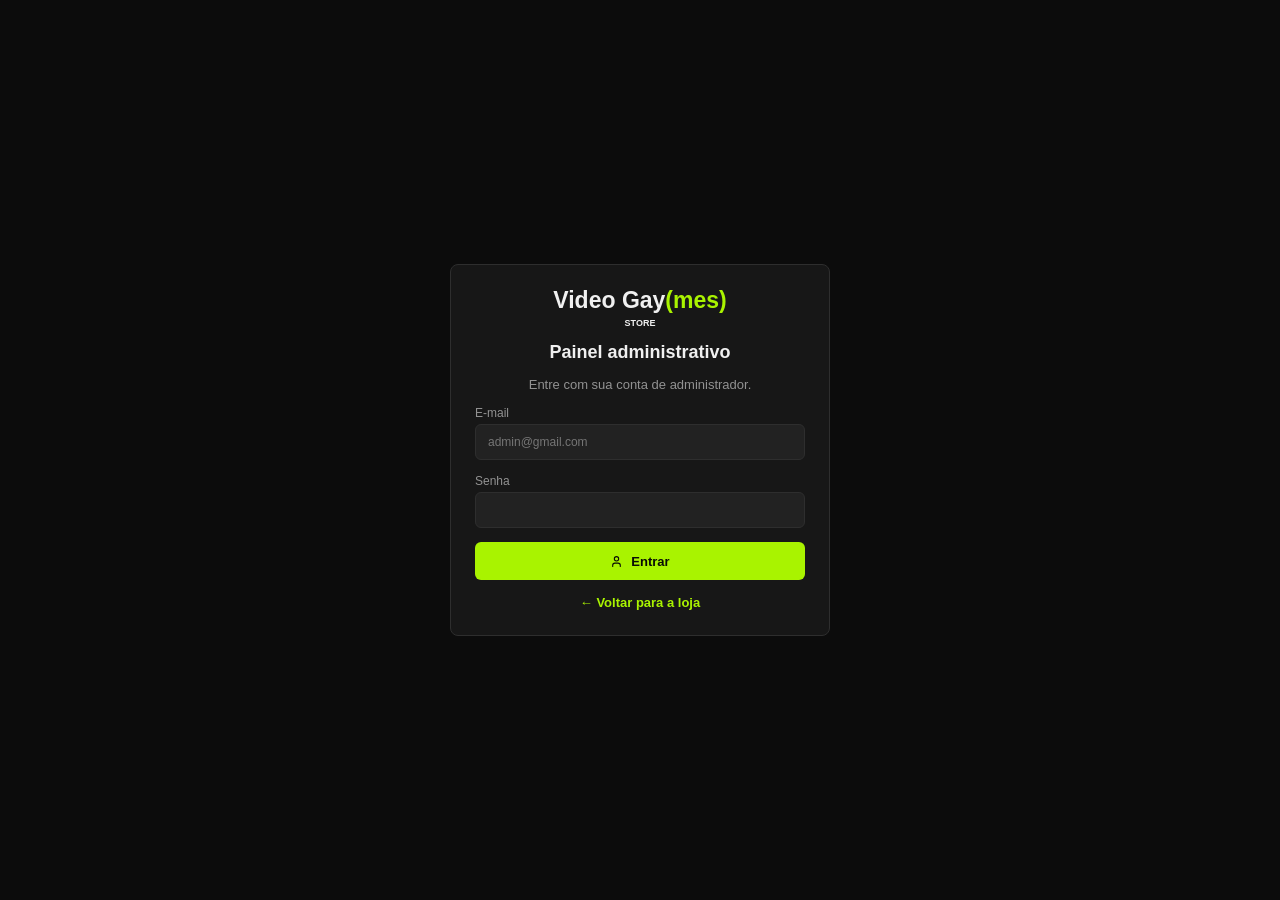
==== video-gaymes-store-c/admin.html @ 2ef9c282 "Add files via upload" ====
<!DOCTYPE html>
<html lang="pt-BR">
<head>
  <meta charset="utf-8">
  <meta name="viewport" content="width=device-width, initial-scale=1">
  <title>Painel administrativo — Video Gay(mes) Store</title>
  <meta name="robots" content="noindex, nofollow">
  <link rel="icon" href="favicon.ico">
  <link rel="stylesheet" href="style.css">
</head>
<body data-page="admin">
  <div id="admin"></div>
  <script src="app.js"></script>
  <script src="admin.js"></script>
</body>
</html>
---- video-gaymes-store-c/style.css ----
:root{--background:oklch(.155 0 0);--foreground:oklch(.955 0 0);--card:oklch(.205 0 0);--primary:oklch(.88 .24 128);--primary-foreground:oklch(.15 .015 128);--secondary:oklch(.25 0 0);--muted-foreground:oklch(.66 0 0);--accent:oklch(.88 .24 128);--border:oklch(.3 0 0);--destructive:oklch(.7 .19 30);--overlay:oklch(.1 0 0 /.85);--brand-deep:oklch(.47 .16 142);--hero-shade:linear-gradient(90deg,oklch(.12 0 0 /.98),oklch(.12 0 0 /.62) 40%,oklch(.12 0 0 /.02) 75%),linear-gradient(0deg,oklch(.155 0 0),transparent 40%)}
*{box-sizing:border-box;border-color:var(--border);letter-spacing:0}
body{margin:0;background:var(--background);color:var(--foreground);font-family:'Segoe UI',Arial,sans-serif}
h1,h2,h3,h4,p{margin:0}a{text-decoration:none;color:inherit}
button,input,select{font:inherit;color:inherit}button{cursor:pointer}
input,select{background:var(--secondary);border:1px solid var(--border);border-radius:6px;padding:10px 12px;min-width:0}
input:focus,select:focus{outline:1px solid var(--accent)}
svg.i{width:1em;height:1em;stroke:currentColor;fill:none;stroke-width:2;stroke-linecap:round;stroke-linejoin:round;vertical-align:-.125em;flex-shrink:0}
.hidden{display:none!important}.text-primary{color:var(--primary)}.muted{color:var(--muted-foreground)}.danger{color:var(--destructive)}

/* botões */
.btn{display:inline-flex;align-items:center;justify-content:center;gap:8px;height:38px;padding:0 16px;border-radius:6px;border:1px solid transparent;background:var(--primary);color:var(--primary-foreground);font-size:13px;font-weight:600;transition:filter .2s}
.btn:hover{filter:brightness(1.1)}.btn:disabled{opacity:.5;cursor:not-allowed}
.btn.lg{height:44px;padding:0 24px}.btn.sm{height:30px;padding:0 10px;font-size:12px}
.btn.outline{background:transparent;border-color:var(--border);color:var(--foreground)}
.btn.outline:hover{background:var(--secondary)}
.btn.ghost{background:transparent;color:var(--foreground)}.btn.ghost:hover{background:var(--secondary)}
.btn.secondary{background:var(--secondary);color:var(--foreground)}
.btn.destructive{background:var(--destructive);color:#111}
.btn.icon{width:38px;padding:0}.btn.icon.sm{width:30px}
.btn.link{background:none;color:var(--primary);padding:0;height:auto}

/* loja */
.container-store{max-width:1320px;margin:auto;padding:0 48px}
.brand{font-size:23px;line-height:1;font-weight:800;white-space:nowrap}.brand em{font-style:normal;color:var(--accent)}.brand small{display:block;font-size:9px;font-weight:600;margin-top:7px}
.store-header{border-bottom:1px solid var(--border);height:91px;display:flex;align-items:center;gap:44px}
.header-nav{display:flex;gap:26px;align-items:center;font-size:13px}
.header-nav button{background:none;border:0;padding:0}.header-nav .active{color:var(--accent)}
.header-search{position:relative;margin-left:auto;max-width:280px;flex:1}
.header-search input{width:100%;padding-left:37px;font-size:12px;background:var(--card)}
.header-search svg{position:absolute;left:12px;top:12px;color:var(--muted-foreground)}
.header-actions{display:flex;gap:14px;align-items:center}.header-actions .sep{height:20px;border-left:1px solid var(--border)}
.header-actions .btn{position:relative}
.cart-count{position:absolute;right:-3px;top:-3px;background:var(--accent);color:var(--primary-foreground);border-radius:50%;width:15px;height:15px;font-size:10px;display:flex;align-items:center;justify-content:center}
.announcement{text-align:center;font-size:11px;color:var(--muted-foreground);padding:10px;border-bottom:1px solid var(--border)}.announcement span{color:var(--accent)}
.hero{height:540px;position:relative;overflow:hidden}
.hero-image{position:absolute;inset:0}
.hero:after{content:'';position:absolute;inset:0;background:var(--hero-shade);pointer-events:none}
.hero-content{position:relative;z-index:1;padding:77px 48px 0;max-width:1320px;margin:auto}
.eyebrow{font-size:11px;font-weight:700;color:var(--accent);display:flex;gap:8px;align-items:center}.eyebrow:before{content:'';width:6px;height:6px;background:var(--accent)}
.hero h1{font-size:68px;line-height:1.06;max-width:600px;font-weight:800;margin:23px 0 18px}
.hero p{font-size:14px;color:var(--muted-foreground);max-width:365px;line-height:1.8}
.hero-price{display:flex;gap:14px;align-items:center;margin:24px 0 18px}.hero-price strong{font-size:30px}
.discount{background:var(--accent);color:var(--primary-foreground);font-size:11px;font-weight:800;padding:4px 7px;border-radius:3px}
.old-price{text-decoration:line-through;color:var(--muted-foreground);font-size:12px}
.hero-cta{display:flex;gap:12px}
.hero-bottom{position:absolute;z-index:2;bottom:24px;left:48px;right:48px;display:flex;align-items:center;justify-content:space-between}
.slide-dots{display:flex;gap:6px}.slide-dots button{height:3px;width:22px;padding:0;border:0;background:var(--border)}.slide-dots button.current{width:48px;background:var(--accent)}
.slide-nav{display:flex;align-items:center;gap:16px;font-size:12px;color:var(--muted-foreground)}
.platform-band{display:flex;justify-content:space-between;align-items:center;padding:24px 0 28px;border-bottom:1px solid var(--border);gap:20px}
.platform-options{display:flex;gap:8px}.platform-label{font-size:11px;color:var(--muted-foreground)}.platform-options .btn{font-size:11px;height:34px}
.section-heading{display:flex;align-items:center;justify-content:space-between;margin:37px 0 20px;gap:12px}
.section-heading h2{font-size:23px;font-weight:700;display:flex;align-items:center;gap:10px}.section-heading h2 svg{color:var(--accent)}
.section-heading p{font-size:12px;color:var(--muted-foreground);margin-top:6px}
.game-grid{display:grid;grid-template-columns:repeat(4,minmax(0,1fr));gap:20px}
.game-card{background:var(--card);border:1px solid var(--border);border-radius:6px;overflow:hidden;transition:transform .25s,border-color .25s;cursor:pointer;transition:border-color .15s}
.game-card:hover{border-color:var(--accent)}
.game-cover{position:relative;aspect-ratio:460/215;overflow:hidden}.game-cover .cover{width:100%;height:100%}
.cover{display:flex;align-items:flex-end;padding:10px;font-weight:800;font-size:15px;color:#fff;text-shadow:0 2px 8px #000}
.game-cover .discount{position:absolute;top:12px;left:12px}
.wish-button{position:absolute;right:8px;top:7px;background:var(--overlay)!important}.wish-button.on svg{fill:var(--primary);color:var(--primary)}
.game-info{padding:16px}.platform-name{font-size:9px;color:var(--muted-foreground);display:flex;gap:6px;align-items:center}
.game-info h3{font-size:15px;font-weight:600;margin:9px 0 18px;white-space:nowrap;overflow:hidden;text-overflow:ellipsis;cursor:pointer}
.game-price-line{display:flex;align-items:flex-end;justify-content:space-between}.game-price-line strong{display:block;font-size:21px;margin-top:3px}.game-price-line .btn{border:1px solid var(--border)}
.wide-promo{margin-top:38px;padding:26px 30px;border-top:1px solid var(--border);border-bottom:1px solid var(--border);display:flex;align-items:center;justify-content:space-between;background:var(--card)}
.wide-promo>div{display:flex;align-items:center;gap:20px}.wide-promo>div>svg{color:var(--primary);font-size:36px}
.wide-promo h3{font-size:19px;font-weight:650}.wide-promo p{color:var(--muted-foreground);font-size:12px;margin-top:5px}
.benefits{display:grid;grid-template-columns:repeat(3,1fr);padding:36px 0;gap:24px;border-bottom:1px solid var(--border)}
.benefits>div{display:flex;gap:14px;align-items:center}.benefits>div>svg{color:var(--accent);font-size:25px}.benefits strong{font-size:12px}.benefits p{color:var(--muted-foreground);font-size:11px;margin-top:4px}
.store-footer{display:flex;justify-content:space-between;align-items:center;padding:35px 0;color:var(--muted-foreground);font-size:11px}
.store-footer .brand-btn{background:none;border:0;padding:0;color:var(--foreground)}
.empty-state{text-align:center;padding:50px 10px;color:var(--muted-foreground)}
.sort-row{display:flex;justify-content:flex-end;margin-bottom:16px}.mobile-search{display:none;margin-bottom:16px}.mobile-search input{width:100%;font-size:12px}

/* modal e toasts */
.overlay{position:fixed;inset:0;background:var(--overlay);display:flex;align-items:center;justify-content:center;z-index:50;padding:12px}
.dialog{background:var(--card);border:1px solid var(--border);border-radius:8px;padding:24px;width:100%;max-width:480px;max-height:90vh;overflow:auto;display:flex;flex-direction:column;gap:14px;position:relative}.dialog>*{flex-shrink:0}
.dialog.wide{max-width:672px}.dialog h2{font-size:18px;font-weight:600}.dialog>.desc{font-size:13px;color:var(--muted-foreground)}
.dialog .close{position:absolute;right:12px;top:12px}
.detail-cover{aspect-ratio:460/215;width:100%;border-radius:4px;overflow:hidden}.detail-cover .cover{height:100%}
.cart-row{display:flex;gap:12px;align-items:center;padding:15px 0;border-bottom:1px solid var(--border)}
.cart-row .cover{width:80px;height:38px;border-radius:3px;flex-shrink:0;font-size:0}.cart-row h3{font-size:13px}.cart-row p{font-size:12px;color:var(--muted-foreground)}.cart-row .grow{flex:1}
.qty{display:flex;gap:8px;align-items:center;margin-top:8px;font-size:12px}.qty .btn{width:24px;height:24px;padding:0}
.row-between{display:flex;justify-content:space-between;font-size:14px}
#toasts{position:fixed;right:16px;bottom:16px;display:grid;gap:8px;z-index:100}
.toast{background:var(--card);border:1px solid var(--border);border-left:3px solid var(--accent);padding:12px 16px;border-radius:6px;font-size:13px;animation:rise-in .25s both}.toast.error{border-left-color:var(--destructive)}
.field{display:grid;gap:4px;font-size:12px;color:var(--muted-foreground)}.field input{width:100%}
.box{border:1px solid var(--border);border-radius:8px;padding:12px;font-size:13px}.box.flex{display:flex;justify-content:space-between}
.grid2{display:grid;grid-template-columns:1fr 1fr;gap:12px}.stack{display:grid;gap:8px}

/* admin */
.admin-shell{min-height:100vh;display:grid;grid-template-columns:226px 1fr}
.admin-sidebar{border-right:1px solid var(--border);padding:30px 18px;position:sticky;top:0;height:100vh;background:var(--card);display:flex;flex-direction:column}
.admin-sidebar .brand{font-size:21px;padding:0 10px}.admin-nav-label{font-size:9px;color:var(--muted-foreground);padding:32px 12px 12px}
.admin-nav{display:flex;flex-direction:column;gap:4px;overflow:auto}
.admin-nav .btn{justify-content:flex-start;font-size:12px;height:39px;color:var(--muted-foreground)}.admin-nav .btn.selected{background:var(--secondary);color:var(--accent);border-left:2px solid var(--accent)}
.admin-nav .count{margin-left:auto;font-size:10px}
.admin-bottom{margin-top:auto;border-top:1px solid var(--border);padding-top:15px;font-size:10px;color:var(--muted-foreground)}.admin-bottom p{padding:0 12px;margin-top:14px}
.admin-main{min-width:0}
.admin-topbar{height:78px;padding:0 34px;display:flex;align-items:center;justify-content:space-between;border-bottom:1px solid var(--border)}.admin-topbar h2{font-size:12px;color:var(--muted-foreground)}.admin-topbar h2 b{color:var(--foreground);font-weight:400}
.admin-topbar .who{display:flex;align-items:center;gap:12px;font-size:12px}.avatar{border-radius:6px;background:var(--secondary);width:32px;height:32px;display:flex;align-items:center;justify-content:center;color:var(--primary);font-size:12px;font-weight:700}
.admin-content{padding:30px 34px;max-width:1600px;margin:auto}
.admin-title{display:flex;align-items:center;justify-content:space-between;margin-bottom:25px;gap:15px}.admin-title h1{font-size:28px;font-weight:700}.admin-title p{font-size:12px;color:var(--muted-foreground);margin-top:5px}
.demo-badge{font-size:10px;border:1px solid var(--border);padding:6px 9px;color:var(--muted-foreground);border-radius:4px}
.stat-grid{display:grid;grid-template-columns:repeat(4,1fr);gap:16px}
.stat-card{border:1px solid var(--border);border-radius:6px;padding:19px;background:var(--card)}
.stat-label{display:flex;align-items:center;justify-content:space-between;font-size:11px;color:var(--muted-foreground)}.stat-card strong{font-size:26px;display:block;margin:16px 0 9px}.stat-change{font-size:10px;color:var(--accent)}.stat-change span{color:var(--muted-foreground);margin-left:5px}
.dashboard-charts,.dashboard-bottom{display:grid;grid-template-columns:1.8fr 1fr;gap:22px;margin-top:28px}.dashboard-bottom{margin-top:24px}
.chart-panel{min-width:0;border-top:1px solid var(--border);padding-top:20px}
.panel-heading{display:flex;justify-content:space-between;align-items:center;margin-bottom:18px;gap:10px}.panel-heading h3{font-size:14px;font-weight:650}.panel-heading p{font-size:11px;color:var(--muted-foreground);margin-top:5px}
.chart-frame{height:230px;width:100%}.chart-frame svg{width:100%;height:100%}
.status-list{display:grid;gap:12px;padding:20px 0;font-size:12px}.status-item{display:flex;justify-content:space-between}
progress{width:100%;height:5px;display:block;margin-top:7px;accent-color:var(--accent);border:0;border-radius:3px}progress::-webkit-progress-bar{background:var(--secondary);border-radius:3px}progress::-webkit-progress-value{background:var(--accent);border-radius:3px}
.table-wrap{overflow:auto}table{width:100%;border-collapse:collapse;font-size:11px;white-space:nowrap}
th{text-align:left;font-size:10px;font-weight:500;color:var(--muted-foreground);padding:13px 10px;background:var(--card)}th button{background:none;border:0;padding:0;font-size:10px;color:var(--muted-foreground)}
td{padding:15px 10px;border-bottom:1px solid var(--border)}.actions{display:flex;justify-content:flex-end;gap:4px}
.status-pill{display:inline-flex;padding:4px 8px;border-radius:4px;font-size:10px;background:var(--secondary);color:var(--muted-foreground)}.status-pill.positive{color:var(--accent);background:color-mix(in oklch,var(--brand-deep) 20%,transparent)}
.stock-row{display:flex;align-items:center;gap:10px;padding:12px 0;border-bottom:1px solid var(--border)}.stock-row .cover{width:62px;height:29px;border-radius:3px;font-size:0;flex-shrink:0}.stock-row .grow{flex:1}.stock-row h4{font-size:11px}.stock-row p{font-size:10px;color:var(--destructive);margin-top:3px}
.module-tabs{display:flex;gap:8px;margin-bottom:20px;flex-wrap:wrap}
.module-toolbar{display:flex;justify-content:space-between;gap:12px;margin-bottom:22px}.module-toolbar .left{display:flex;gap:12px;flex:1}.module-toolbar input{max-width:300px;width:100%;font-size:12px}.module-toolbar select{font-size:12px}.module-toolbar .right{display:flex;gap:8px}
.pager{display:flex;justify-content:space-between;align-items:center;margin-top:24px;font-size:12px;color:var(--muted-foreground)}.pager>div{display:flex;gap:12px;align-items:center}
.form-grid{display:grid;grid-template-columns:1fr 1fr;gap:14px;max-height:60vh;overflow:auto;padding:2px}.form-grid label{font-size:11px;display:flex;flex-direction:column;gap:6px;color:var(--muted-foreground)}.form-grid input,.form-grid select{font-size:12px;width:100%}
.admin-foot{padding:20px 32px;font-size:10px;color:var(--muted-foreground);border-top:1px solid var(--border);display:flex;justify-content:space-between}
dl{display:grid;grid-template-columns:1fr 1fr;gap:16px;font-size:12px;margin:0}dt{color:var(--muted-foreground);margin-bottom:4px}dd{margin:0;word-break:break-word}

@keyframes rise-in{from{opacity:0;transform:translateY(15px)}to{opacity:1;transform:none}}
@keyframes scene-in{from{opacity:.3;transform:scale(1.025)}to{opacity:1;transform:none}}
@media(min-width:1500px){.hero-content{padding-top:90px}.hero{height:580px}}
@media(max-width:1100px){.container-store{padding:0 28px}.store-header{gap:24px}.header-nav{gap:14px}.header-search{max-width:230px}.hero-content{padding-left:28px}.hero-bottom{left:28px;right:28px}.game-grid{gap:14px}.platform-options{gap:4px}.admin-shell{grid-template-columns:190px 1fr}.admin-content{padding:25px}.stat-grid{grid-template-columns:repeat(2,1fr)}}
@media(max-width:760px){
.container-store{padding:0 20px}.store-header{height:77px;gap:12px}.brand{font-size:20px}.header-nav,.header-search{display:none}.mobile-search{display:block}.header-actions{margin-left:auto;gap:5px}.announcement{font-size:10px}
.hero{height:510px}.hero-content{padding:70px 20px 0}.hero h1{font-size:48px;max-width:340px}.hero-bottom{left:20px;right:20px}.hero p{max-width:270px;font-size:12px}.hero-price strong{font-size:26px}.hero-cta{gap:8px}.hero-cta .btn{padding:0 14px;font-size:12px}
.platform-band{align-items:flex-start;flex-direction:column;gap:12px;padding:18px 0}.platform-options{overflow:auto;width:100%;padding-bottom:4px}.platform-options .btn{flex-shrink:0}
.game-grid{grid-template-columns:repeat(2,minmax(0,1fr));gap:12px}.game-info{padding:12px}.game-info h3{font-size:12px;margin-bottom:14px}.game-price-line strong{font-size:17px}.game-price-line .btn{width:28px;height:28px}.game-cover .discount{top:7px;left:7px;font-size:9px}.wish-button{width:26px;height:26px}
.section-heading h2{font-size:20px}.wide-promo{padding:20px;align-items:flex-start;gap:15px;flex-direction:column}.benefits{grid-template-columns:1fr}.store-footer{align-items:flex-start;gap:20px;flex-direction:column}
.admin-shell{grid-template-columns:1fr}.admin-sidebar{position:relative;height:auto;padding:18px}.admin-nav-label,.admin-bottom{display:none}.admin-nav{flex-direction:row;margin-top:20px}.admin-nav .btn{flex-shrink:0}.admin-topbar{height:60px;padding:0 20px}.admin-content{padding:24px 18px}.admin-title{align-items:flex-start;flex-wrap:wrap}.admin-title h1{font-size:23px}.stat-grid{gap:10px}.stat-card{padding:14px}.stat-card strong{font-size:22px}.stat-change span{display:none}.dashboard-charts,.dashboard-bottom{grid-template-columns:1fr}.form-grid{grid-template-columns:1fr}.module-toolbar{flex-wrap:wrap}.module-toolbar .left{flex-wrap:wrap}}
@media(prefers-reduced-motion:reduce){*,*:before,*:after{animation:none!important;transition:none!important}}

/* ===== catálogo v2 ===== */
.cover{position:relative;overflow:hidden}.cover img{position:absolute;inset:0;width:100%;height:100%;object-fit:cover}
.cover-label{position:relative;z-index:1}.cover.loaded .cover-label{display:none}
.admin-link{height:34px;font-size:12px}.admin-link .i{font-size:14px}
.plat-badge{position:absolute;right:8px;bottom:8px;display:inline-flex;align-items:center;gap:5px;background:var(--overlay);padding:4px 8px;border-radius:4px;font-size:10px;font-weight:600;color:var(--foreground)}.plat-badge .i{color:var(--accent)}
.genre{display:block;font-size:10px;color:var(--muted-foreground);white-space:nowrap;overflow:hidden;text-overflow:ellipsis}
.game-info h3{margin:7px 0 10px}
.game-meta{display:flex;align-items:center;gap:8px;min-height:20px;margin-bottom:14px}
.score{display:inline-flex;align-items:center;justify-content:center;min-width:28px;height:20px;padding:0 5px;border-radius:3px;font-size:11px;font-weight:800;color:#111}
.score.good{background:#6c3}.score.mid{background:#fc3}.score.bad{background:#f66}.score.comm{background:var(--accent)}
.score.big{min-width:44px;height:44px;font-size:19px;border-radius:6px}
.stars{display:inline-flex;align-items:center;gap:4px;font-size:11px;color:var(--muted-foreground)}.stars svg{fill:var(--primary);color:var(--primary)}.stars b{color:var(--foreground);font-weight:600}
.game-price-line .old-price{display:block}
.chips{display:flex;gap:8px;flex-wrap:wrap;margin:0 0 22px}
.chip{background:var(--card);border:1px solid var(--border);border-radius:999px;padding:7px 14px;font-size:12px;color:var(--muted-foreground);transition:border-color .15s,color .15s}
.chip:hover{border-color:var(--accent);color:var(--foreground)}.chip.on{background:var(--accent);border-color:var(--accent);color:var(--primary-foreground);font-weight:700}
.sort-box{display:flex;align-items:center;gap:10px;font-size:12px;color:var(--muted-foreground)}.sort-box select{font-size:12px;padding:8px 10px}
.more{display:flex;justify-content:center;margin-top:30px}
.platform-options{flex-wrap:wrap;justify-content:flex-end}.platform-options .btn{font-size:12px;height:38px;padding:0 14px}.platform-options .btn svg{font-size:17px}
.section-heading{margin:34px 0 18px}
.dialog.wide{max-width:760px}
.detail-video{aspect-ratio:16/9;width:100%;border-radius:6px;overflow:hidden;background:#000;position:relative}
.detail-video iframe{position:absolute;inset:0;width:100%;height:100%;border:0}.detail-video .cover{height:100%;font-size:22px;align-items:center;justify-content:center}
.yt-link{font-size:11px;color:var(--muted-foreground);justify-self:end;margin-top:-6px}.yt-link:hover{color:var(--accent)}
.plat-line{display:flex;align-items:center;gap:7px;margin-top:5px}.plat-line .i{color:var(--accent)}
.ratings{display:grid;grid-template-columns:1fr 1fr;gap:12px}
.rate-box{display:flex;align-items:center;gap:12px;border:1px solid var(--border);border-radius:8px;padding:12px;font-size:12px}.rate-box small{display:block;color:var(--muted-foreground);font-size:10px;margin-top:3px}
.sec{font-size:14px;font-weight:650;margin-top:4px}
.synopsis{font-size:14px;line-height:1.7;color:var(--muted-foreground)}
.specs{display:grid;grid-template-columns:repeat(4,1fr);gap:12px;margin:0;font-size:12px}.specs dd{margin:0}
.buy-row{display:flex;justify-content:space-between;align-items:flex-end;gap:12px;border-top:1px solid var(--border);padding-top:16px;flex-wrap:wrap}
.big-price{display:block;font-size:30px;margin-top:4px}.buy-actions{display:flex;gap:8px}
.wish-btn.on svg{fill:var(--primary);color:var(--primary)}
.review{border-bottom:1px solid var(--border);padding:11px 0}.review-head{display:flex;justify-content:space-between;font-size:12px;margin-bottom:4px}.review p{font-size:13px;color:var(--muted-foreground)}
.review-form{display:grid;gap:10px;margin-top:6px}.review-form input[type=text],.review-form input:not([type]){width:100%}
.stars-pick{display:flex;gap:4px}.stars-pick button{background:none;border:0;padding:2px;color:var(--muted-foreground)}.stars-pick button.on{color:var(--primary)}.stars-pick button.on svg{fill:var(--primary)}
.admin-link span{display:inline}
@media(max-width:1100px){.game-grid{grid-template-columns:repeat(3,minmax(0,1fr))}}
@media(max-width:760px){.game-grid{grid-template-columns:repeat(2,minmax(0,1fr))}.admin-link span{display:none}.admin-link{width:34px;padding:0}.ratings{grid-template-columns:1fr}.specs{grid-template-columns:1fr 1fr}.section-heading{flex-wrap:wrap}.platform-options{justify-content:flex-start;flex-wrap:nowrap}.plat-badge{font-size:9px;padding:3px 6px}}

/* ===== mídia física: etiqueta e seção "sobre" ===== */
.tag-physical{display:inline-flex;align-items:center;font-size:10px;font-weight:700;letter-spacing:.02em;padding:4px 7px;border-radius:3px;border:1px solid var(--accent);color:var(--accent);background:oklch(.12 0 0 /.7)}
.game-cover .tag-physical{position:absolute;top:12px;left:12px}
.about{display:grid;grid-template-columns:minmax(0,1.05fr) minmax(0,1.3fr);gap:40px;align-items:center;margin:42px 0 8px;padding:34px;border:1px solid var(--border);border-radius:12px;background:linear-gradient(135deg,var(--card),oklch(.19 .03 135))}
.about-text{display:grid;gap:16px;justify-items:start}
.about h2{font-size:30px;line-height:1.15;font-weight:750}.about h2 em{font-style:normal;color:var(--accent)}
.about p{color:var(--muted-foreground);font-size:14px;line-height:1.6}
.about-grid{display:grid;grid-template-columns:1fr 1fr;gap:14px}
.about-grid>div{padding:18px;border:1px solid var(--border);border-radius:10px;background:oklch(.155 0 0 /.6);display:grid;gap:8px;align-content:start}
.about-ico{width:38px;height:38px;border-radius:8px;background:var(--secondary);color:var(--accent);display:flex;align-items:center;justify-content:center;font-size:20px}
.about-grid h3{font-size:14px;font-weight:650}.about-grid p{font-size:12px}

/* ===== menu lateral (carrinho e conta) ===== */
.drawer{position:fixed;inset:0;z-index:60;background:var(--overlay);display:flex;justify-content:flex-end;animation:fade-in .2s both}
.drawer-panel{width:100%;max-width:440px;height:100%;background:var(--card);border-left:1px solid var(--border);display:flex;flex-direction:column;animation:slide-in .28s cubic-bezier(.2,.8,.2,1) both;box-shadow:-20px 0 60px oklch(0 0 0 /.4)}
@keyframes slide-in{from{transform:translateX(40px);opacity:0}to{transform:none;opacity:1}}
@keyframes fade-in{from{opacity:0}to{opacity:1}}
.drawer-head{display:flex;align-items:center;justify-content:space-between;gap:12px;padding:20px 20px 16px;border-bottom:1px solid var(--border)}
.drawer-head h2{font-size:19px;font-weight:700}.drawer-head p{font-size:12px;color:var(--muted-foreground);margin-top:3px}
.drawer-body{flex:1;overflow-y:auto;padding:18px 20px;display:flex;flex-direction:column;gap:12px}.drawer-body>*{flex-shrink:0}
.drawer-foot{padding:16px 20px 20px;border-top:1px solid var(--border);display:grid;gap:10px;background:oklch(.18 0 0)}
.drawer-foot .total{font-size:16px;margin-top:2px}.drawer-foot .total strong{font-size:22px;color:var(--accent)}
.drawer-foot .btn.lg{height:46px;font-size:14px}.drawer-foot .note{font-size:11px;text-align:center}

/* carrinho */
.ship-bar{padding:12px 14px;border:1px solid var(--border);border-radius:10px;background:var(--secondary)}
.ship-bar p{font-size:12px;display:flex;gap:6px;align-items:center;color:var(--muted-foreground)}.ship-bar b{color:var(--foreground)}.ship-bar svg{color:var(--accent)}
.ship-bar .bar{height:6px;border-radius:99px;background:oklch(.15 0 0);margin-top:9px;overflow:hidden}.ship-bar .bar i{display:block;height:100%;background:linear-gradient(90deg,var(--brand-deep),var(--accent));border-radius:99px;transition:width .3s}
.cart-item{display:flex;gap:12px;padding:12px;border:1px solid var(--border);border-radius:10px;background:oklch(.18 0 0);position:relative}
.cart-item .cover{width:104px;aspect-ratio:460/215;height:auto;align-self:flex-start;border-radius:6px;font-size:0;flex-shrink:0}
.ci-info{flex:1;min-width:0;display:grid;gap:4px;align-content:start;padding-right:22px}.ci-info h3{font-size:13px;font-weight:650;line-height:1.25}
.ci-info .genre{display:flex;align-items:center;gap:5px}.ci-info small{font-size:11px}
.ci-bottom{display:flex;align-items:center;justify-content:space-between;gap:8px;margin-top:4px}.ci-bottom strong{font-size:14px}.ci-bottom .qty{margin:0}
.qty span{min-width:16px;text-align:center;font-weight:600}
.ci-rm{position:absolute;top:6px;right:6px;color:var(--muted-foreground)}.ci-rm:hover{color:var(--destructive)}

/* conta */
.user-head{justify-content:flex-start}.user-head>div{flex:1;min-width:0}.user-head p{overflow:hidden;text-overflow:ellipsis;white-space:nowrap}
.avatar-lg{width:46px;height:46px;border-radius:50%;background:linear-gradient(135deg,var(--brand-deep),var(--accent));color:var(--primary-foreground);display:flex;align-items:center;justify-content:center;font-weight:800;font-size:15px;flex-shrink:0}
.drawer-tabs{display:grid;grid-template-columns:repeat(3,1fr);border-bottom:1px solid var(--border)}
.drawer-tabs button{background:none;border:0;border-bottom:2px solid transparent;color:var(--muted-foreground);font-size:12px;font-weight:600;padding:13px 4px;display:flex;align-items:center;justify-content:center;gap:6px}
.drawer-tabs button.on{color:var(--accent);border-bottom-color:var(--accent)}.drawer-tabs button:hover{color:var(--foreground)}
.stats{display:grid;grid-template-columns:repeat(3,1fr);gap:8px}
.stats>div{border:1px solid var(--border);border-radius:10px;padding:12px 8px;text-align:center;background:oklch(.18 0 0);display:grid;gap:2px}.stats b{font-size:16px;color:var(--accent)}.stats span{font-size:10px;color:var(--muted-foreground)}
.menu-list{display:grid;gap:6px;margin-top:4px}
.menu-list>*{display:flex;align-items:center;gap:12px;padding:12px 14px;border:1px solid var(--border);border-radius:10px;background:oklch(.18 0 0);color:var(--foreground);font-size:13px;font-weight:600;text-align:left}
.menu-list>*:hover{border-color:var(--accent)}.menu-list svg{color:var(--accent);font-size:17px}.menu-list span{flex:1}.menu-list em{font-style:normal;font-size:11px;color:var(--muted-foreground);background:var(--secondary);border-radius:99px;padding:2px 8px}
.vgcard{border-radius:14px;padding:18px;background:linear-gradient(135deg,var(--brand-deep),oklch(.28 .08 140));display:grid;gap:18px;color:#fff}
.vgcard>span{font-size:11px;font-weight:800;letter-spacing:.12em;opacity:.85}.vgcard>b{font-size:17px;letter-spacing:.12em}
.vgcard>div{display:flex;justify-content:space-between;align-items:flex-end}.vgcard small{opacity:.8}.vgcard strong{font-size:18px}

/* pedidos */
.order{border:1px solid var(--border);border-radius:12px;background:oklch(.18 0 0);overflow:hidden}.order.open{border-color:var(--accent)}
.order-head{width:100%;background:none;border:0;color:var(--foreground);display:flex;justify-content:space-between;align-items:center;gap:10px;padding:14px;text-align:left}
.order-head strong{font-size:13px;display:block}.order-head small{font-size:11px;color:var(--muted-foreground)}
.order-right{display:grid;justify-items:end;gap:5px}.order-right strong{font-size:13px}
.os-pill{font-size:10px;font-weight:700;padding:3px 8px;border-radius:99px;background:var(--secondary);color:var(--muted-foreground)}
.os-pill.s-pago,.os-pill.s-em_separacao,.os-pill.s-enviado{background:oklch(.88 .24 128 /.15);color:var(--accent)}
.os-pill.s-entregue{background:var(--accent);color:var(--primary-foreground)}.os-pill.s-cancelado,.os-pill.s-reembolsado{background:oklch(.7 .19 30 /.15);color:var(--destructive)}
.mini-steps{display:grid;grid-template-columns:repeat(4,1fr);gap:4px;padding:0 14px 14px}.mini-steps i{height:4px;border-radius:99px;background:var(--secondary)}.mini-steps i.on{background:var(--accent)}
.order-detail{border-top:1px solid var(--border);padding:16px 14px;display:grid;gap:14px}
.timeline{list-style:none;margin:0;padding:0;display:grid;gap:0}
.timeline li{display:grid;grid-template-columns:26px 1fr auto;gap:12px;align-items:start;position:relative;padding-bottom:18px;color:var(--muted-foreground)}.timeline li:last-child{padding-bottom:0}
.timeline li:not(:last-child):before{content:'';position:absolute;left:12px;top:26px;bottom:0;width:2px;background:var(--border)}
.timeline li.done:not(:last-child):before{background:var(--accent)}
.timeline .dot{width:26px;height:26px;border-radius:50%;border:2px solid var(--border);background:var(--card);display:flex;align-items:center;justify-content:center;font-size:12px}
.timeline li.done .dot{background:var(--accent);border-color:var(--accent);color:var(--primary-foreground)}
.timeline li.now .dot{border-color:var(--accent);color:var(--accent);box-shadow:0 0 0 4px oklch(.88 .24 128 /.18)}
.timeline li.done strong,.timeline li.now strong{color:var(--foreground)}
.timeline strong{font-size:13px;display:block}.timeline small{font-size:11px;display:block;margin-top:2px}.timeline time{font-size:10px;white-space:nowrap;padding-top:4px}
.track{display:flex;justify-content:space-between;align-items:center;gap:8px;padding:10px 12px;border-radius:8px;background:var(--secondary);font-size:11px;color:var(--muted-foreground)}.track span{display:flex;gap:6px;align-items:center}.track b{color:var(--foreground);letter-spacing:.04em}
.order-items{display:grid;gap:6px;font-size:12px}.order-items>div{display:flex;justify-content:space-between;gap:10px}.order-items .sum{border-top:1px solid var(--border);padding-top:8px;font-weight:700;font-size:13px}
@media(max-width:860px){.about{grid-template-columns:1fr;padding:22px;gap:24px}.about h2{font-size:24px}.about-grid{grid-template-columns:1fr}.drawer-panel{max-width:100%}}

#toasts{right:auto;left:16px}
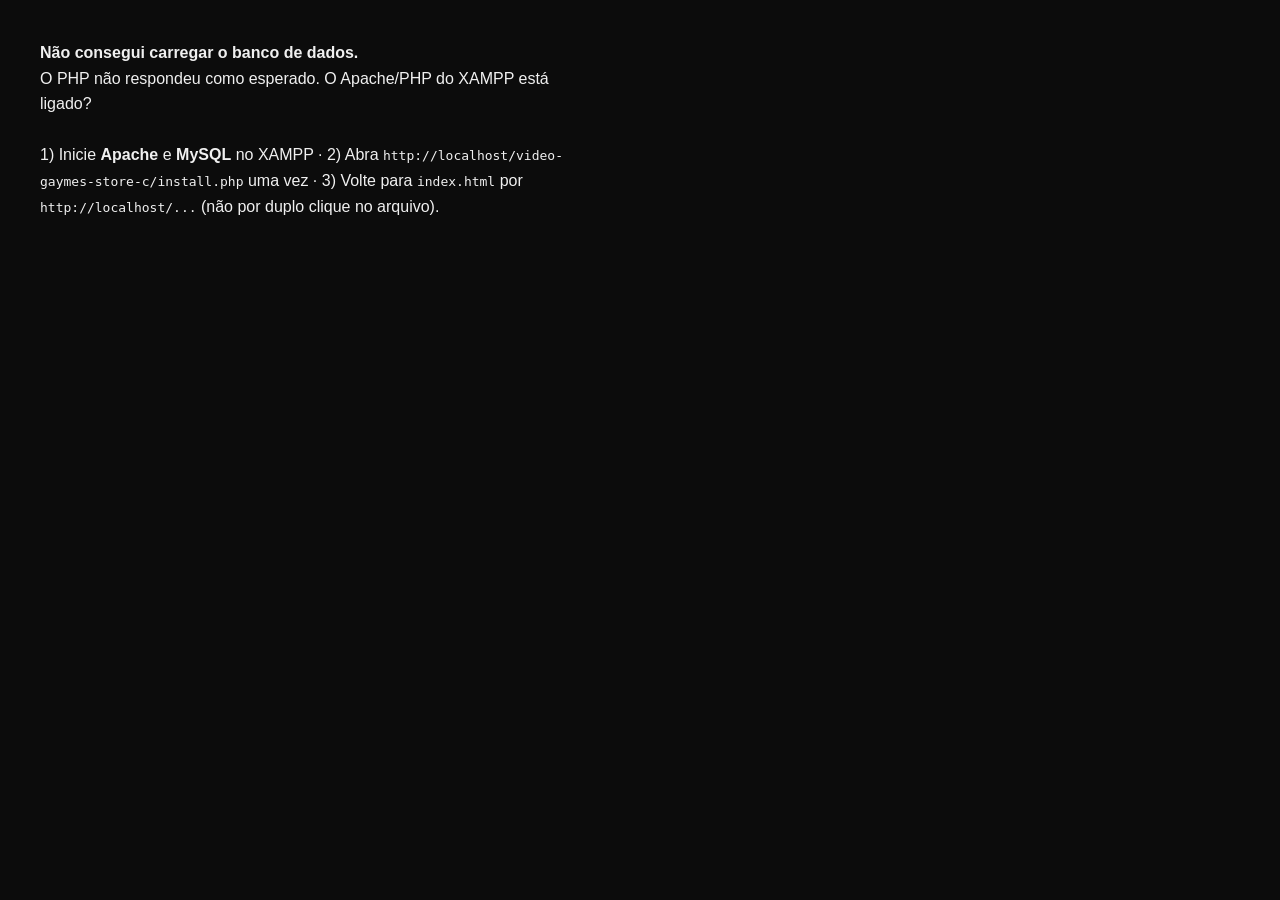
==== commit d167fbca: "Add files via upload" ====
--- a/video-gaymes-store-c/admin.html
+++ b/video-gaymes-store-c/admin.html
@@ -5,7 +5,10 @@
   <meta name="viewport" content="width=device-width, initial-scale=1">
   <title>Painel administrativo — Video Gay(mes) Store</title>
   <meta name="robots" content="noindex, nofollow">
-  <link rel="icon" href="favicon.ico">
+  <link rel="icon" type="image/png" href="img/logo.png">
+  <link rel="icon" href="favicon.ico" sizes="any">
+  <link rel="apple-touch-icon" href="img/logo.png">
+  <meta name="theme-color" content="#141414">
   <link rel="stylesheet" href="style.css">
 </head>
 <body data-page="admin">
--- a/video-gaymes-store-c/style.css
+++ b/video-gaymes-store-c/style.css
@@ -1,4 +1,4 @@
-:root{--background:oklch(.155 0 0);--foreground:oklch(.955 0 0);--card:oklch(.205 0 0);--primary:oklch(.88 .24 128);--primary-foreground:oklch(.15 .015 128);--secondary:oklch(.25 0 0);--muted-foreground:oklch(.66 0 0);--accent:oklch(.88 .24 128);--border:oklch(.3 0 0);--destructive:oklch(.7 .19 30);--overlay:oklch(.1 0 0 /.85);--brand-deep:oklch(.47 .16 142);--hero-shade:linear-gradient(90deg,oklch(.12 0 0 /.98),oklch(.12 0 0 /.62) 40%,oklch(.12 0 0 /.02) 75%),linear-gradient(0deg,oklch(.155 0 0),transparent 40%)}
+:root{--violet:oklch(.62 .22 300);--background:oklch(.155 0 0);--foreground:oklch(.955 0 0);--card:oklch(.205 0 0);--primary:oklch(.74 .21 142);--primary-foreground:oklch(.14 .03 142);--secondary:oklch(.25 0 0);--muted-foreground:oklch(.66 0 0);--accent:oklch(.74 .21 142);--border:oklch(.3 0 0);--destructive:oklch(.7 .19 30);--overlay:oklch(.1 0 0 /.85);--brand-deep:oklch(.47 .16 142);--hero-shade:linear-gradient(90deg,oklch(.12 0 0 /.98),oklch(.12 0 0 /.62) 40%,oklch(.12 0 0 /.02) 75%),linear-gradient(0deg,oklch(.155 0 0),transparent 40%)}
 *{box-sizing:border-box;border-color:var(--border);letter-spacing:0}
 body{margin:0;background:var(--background);color:var(--foreground);font-family:'Segoe UI',Arial,sans-serif}
 h1,h2,h3,h4,p{margin:0}a{text-decoration:none;color:inherit}
@@ -215,7 +215,7 @@
 /* conta */
 .user-head{justify-content:flex-start}.user-head>div{flex:1;min-width:0}.user-head p{overflow:hidden;text-overflow:ellipsis;white-space:nowrap}
 .avatar-lg{width:46px;height:46px;border-radius:50%;background:linear-gradient(135deg,var(--brand-deep),var(--accent));color:var(--primary-foreground);display:flex;align-items:center;justify-content:center;font-weight:800;font-size:15px;flex-shrink:0}
-.drawer-tabs{display:grid;grid-template-columns:repeat(3,1fr);border-bottom:1px solid var(--border)}
+.drawer-tabs{display:grid;grid-template-columns:repeat(4,1fr);border-bottom:1px solid var(--border)}
 .drawer-tabs button{background:none;border:0;border-bottom:2px solid transparent;color:var(--muted-foreground);font-size:12px;font-weight:600;padding:13px 4px;display:flex;align-items:center;justify-content:center;gap:6px}
 .drawer-tabs button.on{color:var(--accent);border-bottom-color:var(--accent)}.drawer-tabs button:hover{color:var(--foreground)}
 .stats{display:grid;grid-template-columns:repeat(3,1fr);gap:8px}
@@ -251,3 +251,78 @@
 @media(max-width:860px){.about{grid-template-columns:1fr;padding:22px;gap:24px}.about h2{font-size:24px}.about-grid{grid-template-columns:1fr}.drawer-panel{max-width:100%}}
 
 #toasts{right:auto;left:16px}
+
+/* logo */
+.brand-logo{display:block;height:52px;width:52px;border-radius:0;background:none;object-fit:contain}
+.admin-sidebar .brand-logo{height:44px;width:44px;margin:0 10px}
+.store-footer .brand-logo{height:60px;width:60px}
+
+/* ===== foco e hover (verde + roxo) ===== */
+input:focus,select:focus{outline:2px solid var(--accent);outline-offset:1px;border-color:var(--accent)}
+:focus-visible{outline:2px solid var(--accent);outline-offset:2px}
+.btn:hover{filter:brightness(1.08)}
+.btn.outline:hover,.btn.ghost:hover{background:var(--secondary)}
+.game-card:hover{border-color:var(--accent);}
+
+/* ===== formulários: endereço, cartão, cupom ===== */
+.field select{background:var(--secondary);border:1px solid var(--border);border-radius:6px;padding:10px 12px;width:100%}
+.grid-city{display:grid;grid-template-columns:1fr 92px;gap:12px}
+.check{display:flex;align-items:center;gap:8px;font-size:13px;color:var(--foreground)}.check input{width:auto;accent-color:var(--accent)}
+.row-actions{display:flex;gap:8px;flex-wrap:wrap}
+.coupon{display:grid;gap:8px}.coupon-label{font-size:12px;color:var(--muted-foreground)}
+.coupon-row{display:flex;gap:8px}.coupon-row input{flex:1;text-transform:uppercase}
+.coupon-ok{display:flex;align-items:center;gap:10px;padding:10px 12px;border:1px solid var(--accent);border-radius:8px;background:oklch(.86 .23 138 /.12);font-size:13px}.coupon-ok span{flex:1}.coupon-ok svg{color:var(--accent)}
+.coupon-msg{font-size:12px;color:var(--destructive);line-height:1.4}
+.row-between.disc,.order-items .disc{color:var(--accent);font-weight:600}.order-items .disc{display:flex;justify-content:space-between}
+.sum-box{display:grid;gap:6px;padding:12px;border:1px solid var(--border);border-radius:8px;background:var(--secondary)}
+.sum-box .row-between,.drawer-foot .row-between{display:flex;justify-content:space-between}
+.sec{font-size:13px;margin:6px 0 0;color:var(--foreground)}
+.choice{display:flex;align-items:center;gap:12px;width:100%;text-align:left;padding:12px;border:1px solid var(--border);border-radius:8px;background:var(--secondary);color:var(--foreground)}
+.choice:hover{border-color:var(--accent)}.choice.on{border-color:var(--accent);box-shadow:0 0 0 1px var(--accent)}
+.choice .ico{color:var(--accent);display:flex}.choice .main{display:grid;gap:2px;font-size:13px}.choice small{color:var(--muted-foreground);font-size:11px;line-height:1.4}
+.addr-card{border:1px solid var(--border);border-radius:10px;padding:12px;background:var(--card);display:grid;gap:6px;font-size:12px}.addr-card.main{border-color:var(--accent)}
+.addr-top{display:flex;justify-content:space-between;align-items:center;font-size:13px}.pill-main{font-style:normal;font-size:10px;font-weight:800;background:var(--accent);color:var(--primary-foreground);padding:2px 8px;border-radius:99px}
+.addr-card p{color:var(--muted-foreground);line-height:1.5}.addr-actions{display:flex;gap:4px;flex-wrap:wrap;margin-left:-8px}
+.vgcard{position:relative}.vgcard.expired{filter:grayscale(.7);opacity:.75}
+.vgcard .card-rm{align-self:flex-start;color:#fff}.vgcard>div small{opacity:.9}
+
+/* ===== Catálogo Secreto (+18) ===== */
+body.no-scroll{overflow:hidden}
+.secret-page{--background:oklch(.17 .06 300);--foreground:oklch(.96 .01 300);--card:oklch(.22 .075 300);--secondary:oklch(.27 .085 300);--muted-foreground:oklch(.76 .04 300);--border:oklch(.36 .09 300);--primary:oklch(.86 .23 138);--accent:oklch(.86 .23 138);--primary-foreground:oklch(.17 .06 300);color:var(--foreground);position:fixed;inset:0;z-index:45;overflow:auto;background:radial-gradient(900px 500px at 15% -10%,oklch(.32 .16 310 /.6),transparent 60%),var(--background)}
+.secret-head{display:flex;justify-content:space-between;align-items:center;gap:16px;flex-wrap:wrap;max-width:1320px;margin:auto;padding:28px 48px 8px}
+.secret-title{display:flex;align-items:center;gap:16px}.secret-title h1{font-size:28px}.secret-title p{font-size:12px;color:var(--muted-foreground);margin-top:4px;max-width:520px}
+.secret-actions{display:flex;gap:8px;align-items:center;flex-wrap:wrap}.secret-actions .btn{position:relative}
+.secret-body{max-width:1320px;margin:auto;padding:16px 48px 60px}
+.adult-18{display:inline-flex;align-items:center;justify-content:center;font-weight:900;font-size:11px;padding:3px 8px;border-radius:99px;background:oklch(.46 .2 300);color:#fff;letter-spacing:.04em}.adult-18.big{font-size:16px;padding:10px 14px}
+.adult-cover{position:relative;display:flex;align-items:center;justify-content:center;padding:0;overflow:hidden}
+.adult-cover .adult-18{position:absolute;top:12px;left:12px}
+.adult-initials{font-size:46px;font-weight:900;color:#fff;opacity:.9;text-shadow:0 4px 18px oklch(.1 .05 300 /.7);letter-spacing:.04em}
+.tag-row{display:flex;flex-wrap:wrap;gap:4px}.tag{font-size:10px;padding:2px 8px;border-radius:99px;border:1px solid var(--violet);color:var(--foreground);background:oklch(.62 .22 300 /.18)}
+.adult-detail-cover{position:relative;height:150px;border-radius:8px;display:flex;align-items:center;justify-content:center;text-align:center;padding:16px;font-size:22px;color:#fff;text-shadow:0 3px 14px oklch(.1 .05 300 /.8)}.adult-detail-cover .adult-18{position:absolute;top:12px;left:12px;text-shadow:none}
+
+/* ===== rodapé: pontinho secreto + menu Git ===== */
+.footer-tools{display:flex;align-items:center;gap:10px}
+.dot-btn{background:none;border:0;padding:8px 10px;color:var(--muted-foreground);opacity:.15;font-size:11px;font-weight:700;letter-spacing:.04em;transition:opacity .2s}.dot-btn:hover,.dot-btn:focus-visible{opacity:.9}
+.git-wrap{position:relative;display:inline-block}
+.git-menu{position:absolute;right:0;bottom:calc(100% + 8px);min-width:240px;background:var(--card);border:1px solid var(--border);border-radius:10px;padding:8px;display:grid;gap:2px;box-shadow:0 12px 40px oklch(.1 .05 300 /.6);z-index:40}
+.git-menu p{font-size:10px;font-weight:800;letter-spacing:.1em;text-transform:uppercase;color:var(--muted-foreground);padding:6px 10px}
+.git-menu a{display:flex;align-items:center;gap:10px;padding:10px;border-radius:6px;font-size:13px;color:var(--foreground)}.git-menu a:hover,.git-menu a:focus-visible{background:var(--secondary);color:var(--accent)}
+@media(max-width:760px){
+ .secret-head{padding:20px 16px 4px}.secret-body{padding:12px 16px 50px}.secret-title h1{font-size:22px}
+ .grid-city{grid-template-columns:1fr 84px}
+ .footer-tools{width:100%;justify-content:space-between}
+ .git-menu{position:fixed;left:12px;right:12px;bottom:12px;min-width:0;max-height:70vh;overflow:auto}.git-menu a{padding:14px 10px;font-size:15px}
+}
+
+/* ===== cupom de primeira compra ===== */
+.announcement .ann-coupon{color:var(--foreground)}.announcement .ann-coupon b{color:var(--accent);letter-spacing:.04em}.ann-br{display:none}
+@media(max-width:760px){.ann-br{display:block}}
+.coupon-banner{display:flex;align-items:center;gap:18px;margin:28px 0 0;padding:18px 22px;border:1px dashed var(--accent);border-radius:12px;background:oklch(.86 .23 138 /.08)}
+.coupon-banner .cb-ico{flex:none;width:46px;height:46px;border-radius:50%;display:grid;place-items:center;background:oklch(.86 .23 138 /.16);color:var(--accent);font-size:22px}
+.coupon-banner .cb-text{flex:1;min-width:0}.coupon-banner h3{font-size:18px;margin:4px 0 4px}.coupon-banner p{font-size:13px;color:var(--muted-foreground);line-height:1.5;margin:0}
+.cb-code{flex:none;display:grid;gap:2px;text-align:center;padding:10px 18px;border:1px solid var(--accent);border-radius:8px;background:var(--card);color:var(--accent);cursor:pointer;font:inherit}
+.cb-code span{font-size:18px;font-weight:800;letter-spacing:.08em}.cb-code small{font-size:10px;color:var(--muted-foreground)}.cb-code:hover{background:oklch(.86 .23 138 /.14)}
+@media(max-width:760px){.coupon-banner{flex-direction:column;align-items:flex-start;gap:12px;padding:16px}.cb-code{width:100%}}
+.first-buy{display:flex;align-items:center;gap:10px;padding:10px 12px;border:1px dashed var(--accent);border-radius:8px;background:oklch(.86 .23 138 /.08);font-size:12px;line-height:1.4}
+.first-buy svg{color:var(--accent);flex:none}.first-buy span{flex:1}.first-buy code{background:var(--secondary);color:var(--accent);padding:1px 6px;border-radius:4px;font-weight:700;letter-spacing:.04em}
+.first-buy .btn{flex:none}
